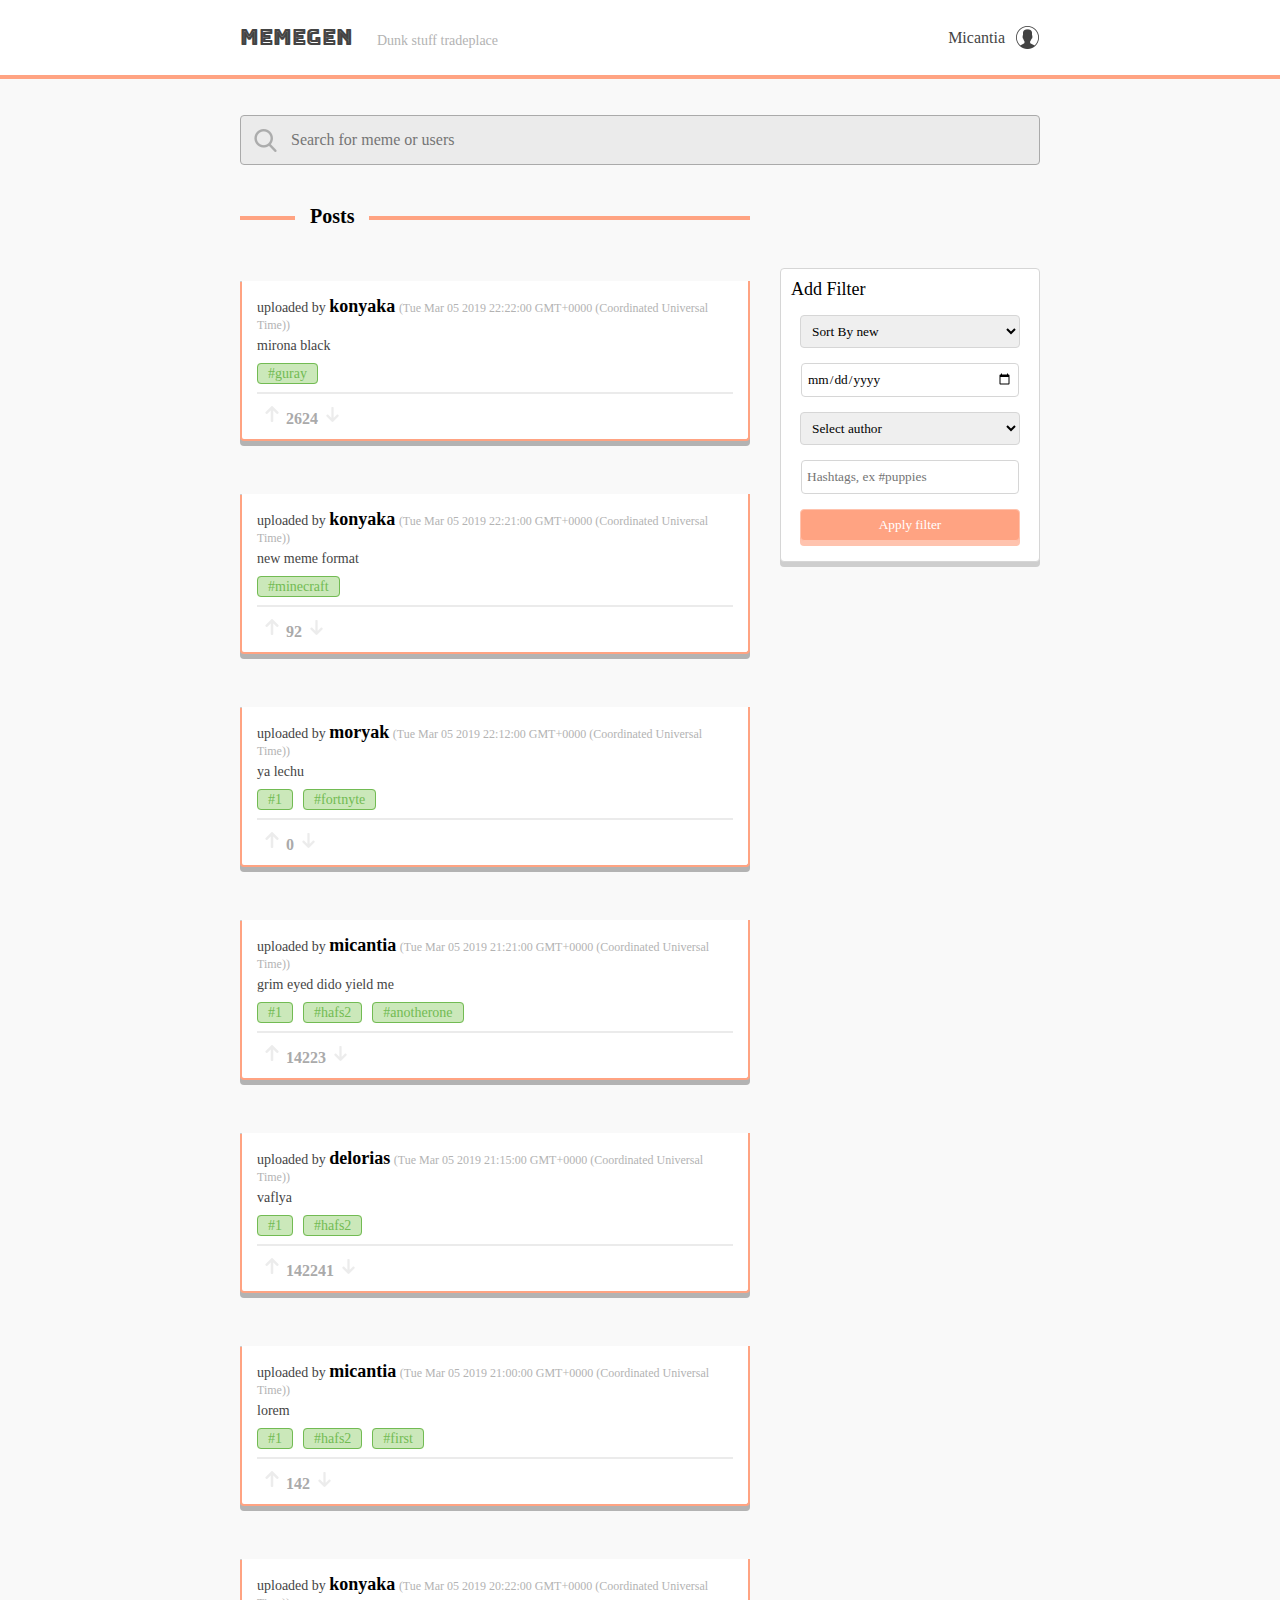
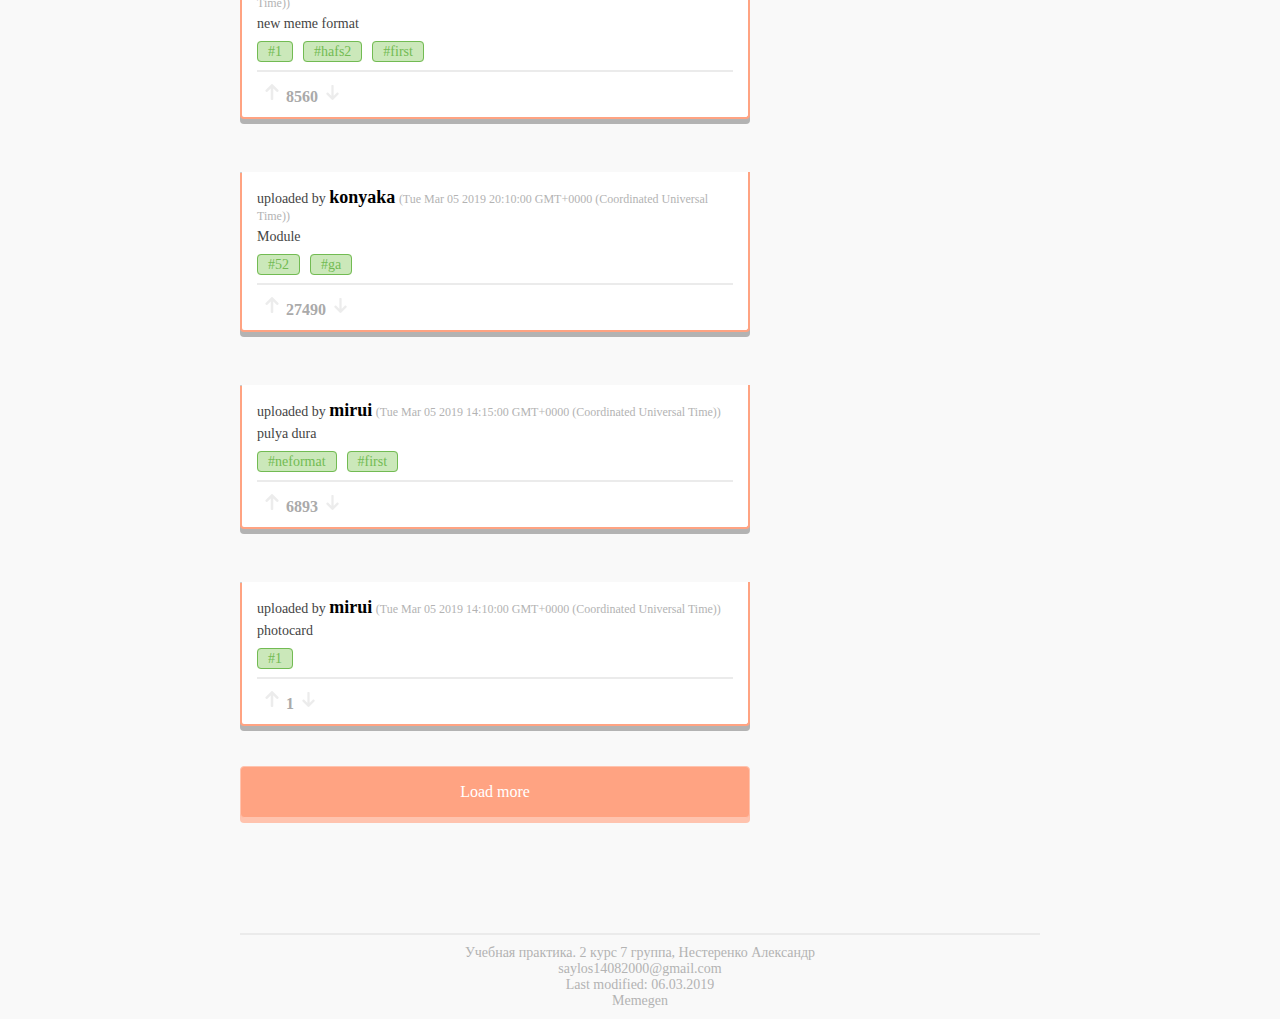
==== task6/index.html @ 1a8baa77 "task6" ====
<!DOCTYPE html>
<html lang="en">
<head>
    <meta charset="UTF-8">
    <title>Memegem | Create ur meme</title>
    <link rel="stylesheet" href="style/main.css">
    <link rel="stylesheet" href="style/feed.css">
    <script src="js/dynamicScroll.js"></script>
    <script src="js/posts.js"></script>
    <script src="js/PostsList.js"></script>

</head>
<body >
<div id="page-layout">
    <div id="page-header">
        <div id="header-inner-content">
            <div id="site-logo" class="fl_l">
                <a href="#"><span class="logo">Memegen</span></a>
                <span class="mini-desc">Dunk stuff tradeplace</span>
            </div>
            <div id="actions" class="fl_r">
                <div id="sign-in-btn">
                    <a href="#">Micantia</a>
                </div>
            </div>
            <div class="clear"></div>
        </div>
    </div>
    <div id="page-content">
        <div id="search-field">
            <input type="text" class="search-input" placeholder="Search for meme or users">
        </div>
        <div id="feed" class="fl_l">
            <div class="column-heading">
                <h1>Posts</h1>
            </div>
            <div id="posts" >

            </div>
            <div id="load-more-btn" class="big-button" onclick="iv.loadMore()">
                Load more
            </div>
        </div>
        <div id="filter-box" class="fl_r box">
            <p class="heading">
                Add Filter
            </p>
            <form action="" autocomplete="off">
                <p class="row">
                    <select class="input">
                        <option selected value="1">Sort By new</option>
                        <option value="2">Sort By rating</option>
                        <option value="3">Sort By Date</option>
                    </select>
                </p>
                <p class="row">
                    <input type="date" class="input">
                </p>
                <p class="row">
                   <select class="input" id="authors">
                       <option selected value="null">Select author</option>
                   </select>
                </p>
                <p class="row">
                    <input type="text" class="input" placeholder="Hashtags, ex #puppies">
                </p>
                <p class="row">
                    <button class="big-button"> Apply filter</button>
                </p>
            </form>
        </div>
        <div class="clear"></div>
    </div>
    <div id="page-footer">
        <div id="footer-inner-content">
            <p class="copyright">
                Учебная практика. 2 курс 7 группа, Нестеренко Александр
                <br>
                saylos14082000@gmail.com
                <br>
                Last modified: 06.03.2019
                <br>
                Memegen

            </p>
        </div>
    </div>
</div>
</body>

<script src="js/IndexView.js"></script>

</html>
---- task6/style/main.css ----
*{
    margin: 0;
    padding: 0;
    font-family: "Trebuchet MS";
}

@font-face {
    font-family: "Bungee";
    src: url("fonts/Bungee-Inline.otf");
}
h1 { font-size: 20px; }
body{
    background: #f9f9f9;
}

#page-header {
    height: 75px;
    background: #ffffff;
    border-bottom: 4px solid #ffa382;
    position: fixed;
    top: 0;
    left: 0;
    width: 100%;
    z-index: 2;
}
#page-header #header-inner-content {
    max-width: 800px;
    padding: 0 10px;
    margin: 0 auto;
}

#page-header #header-inner-content #site-logo {
    line-height: 75px;
}
#page-header #header-inner-content #site-logo a{
    text-decoration: none;
}
#page-header #header-inner-content #site-logo span.logo{
    font-family: "Bungee";
    font-size: 22px;
    color: #444444;
}

#page-header #header-inner-content #site-logo span.mini-desc{
    color: #b3b3b3;
    font-size: 14px;
    font-weight: normal;
    padding-left: 20px;
}

#page-header #header-inner-content #actions{
    line-height: 75px;
}

#page-header #header-inner-content #sign-in-btn {
    padding: 0 35px 0 0;
    background: url("../res/user-icon.png") center right 1px no-repeat;
}
#page-header #header-inner-content #sign-in-btn a{
    text-decoration: none;
    color: #444444;
}
#page-header #header-inner-content #sign-in-btn a:hover{
    text-decoration: underline;
}

#page-content { margin-top: 115px; }


#page-footer {
    margin-top: 40px;
}
#page-footer #footer-inner-content{
    max-width: 800px;
    margin: 0 auto;
    border-top: 2px solid #ebebeb;
}
#page-footer #footer-inner-content p.copyright{
    color: #b3b3b3;
    font-size: 14px;
    text-align: center;
    padding: 10px;
}

.upvote{
    background: url("../res/up-arrow.png") center center no-repeat;
}
.upvote:hover {
    cursor: pointer;
    background: url("../res/up-arrow-active.png") center center no-repeat;
}
.downvote {
    background: url("../res/down-arrow.png") center center no-repeat;
}
.downvote:hover {
    cursor: pointer;
    background: url("../res/down-arrow-active.png") center center no-repeat;
}

.column-heading{}
.column-heading h1 {
    position: relative;
    z-index: 1;
    overflow: hidden;
    padding-left: 70px;
    margin-bottom: 40px;
}
.column-heading h1:before,
.column-heading h1:after {
    content: '';
    display: inline-block;
    width: 100%;
    height: 4px;
    background: #ffa382;
    z-index: -1;
    position: relative;
    vertical-align: middle;
}
.column-heading h1:before {
    right: 15px;
    margin: 0 0 0 -100%;
}
.column-heading h1:after {
    left: 15px;
    margin: 0 -100% 0 0;
}
.divider {
    margin: 10px 0;
    height: 2px;
    background: #ebebeb;
}
.hashtag {
    font-size: 14px;
    color: #72bb53;
    background: #cbe8ba;
    border: 1px solid #72bb53;
    -webkit-border-radius: 4px;
    -moz-border-radius: 4px;
    border-radius: 4px;
    padding: 2px 10px;
    text-decoration: none;
    margin-right: 10px;
}
.box {
    background: #ffffff;
    -webkit-border-radius: 4px;
    -moz-border-radius: 4px;
    border-radius: 4px;
    box-shadow: 0 5px 0 #cecece;
}
.big-button{
    color: #ffffff;
    text-align: center;
    background: #ffa382;
    -webkit-border-radius: 4px;
    -moz-border-radius: 4px;
    border-radius: 4px;
    border: 1px solid #ffc3ae;
    -webkit-box-shadow: 0 5px 0 #ffc3ae ;
    -moz-box-shadow: 0 5px 0 #ffc3ae;
    box-shadow: 0 5px 0 #ffc3ae;
}
.big-button:hover{
    cursor: pointer;
}
.fl_r{
    float: right;
}
.fl_l{
    float: left;
}
.clear{
    clear: both;
}
---- task6/style/feed.css ----
#page-content {
    max-width: 800px;
    margin: 115px auto;
    position: relative;
}
#page-content #search-field {
    margin-bottom: 40px;
}
#page-content #search-field input[type=text].search-input {
    display: block;
    width: 733px;
    padding: 15px 15px 15px 50px;
    background: url("../res/search-icon.png")  no-repeat 13px 13px #ebebeb;
    border: 1px solid #aaaaaa;
    -webkit-border-radius: 4px;
    -moz-border-radius: 4px;
    border-radius: 4px;
    outline: none;
    font-size: 16px;
}
#page-content #search-field input[type=text].search-input:focus {
    border: 1px solid #777575;
}

#page-content #feed {
    width: 510px;
}

#page-content #feed .feed-row{
    margin-bottom: 40px;
}
#page-content #feed .feed-row img{
    max-width: 508px;
    border:  1px solid #cecece;
    border-bottom: 0;
}
#page-content #feed .feed-row .post-info {
    border: 2px solid #ffa382;
    border-top: 0;
    background: #ffffff;
    -webkit-border-radius: 0 0 4px 4px;
    -moz-border-radius: 0 0 4px 4px;
    border-radius: 0 0 4px 4px;
    padding: 15px;
    margin-top: -5px;
    -webkit-box-shadow: 0 5px 0 #b3b3b3;
    -moz-box-shadow: 0 5px 0 #b3b3b3;
    box-shadow: 0 5px 0 #b3b3b3;
}
#page-content #feed .feed-row .post-info p.author{
    font-size: 14px;
    color: #444444;
    margin-bottom: 5px;
}

#page-content #feed .feed-row .post-info p.author a {
    font-size: 18px;
    color: #000000;
    text-decoration: none;
    font-weight: bold;
}
#page-content #feed .feed-row .post-info p.author span.date{
    color: #b3b3b3;
    font-size: 12px;
}
#page-content #feed .feed-row .post-info p.post-description {
    margin-bottom: 10px;
    font-size: 14px;
    color: #444444;
}
#page-content #feed .feed-row .post-info .post-hashtags {}
#page-content #feed .feed-row .post-info .post-actions {
    padding: 0 5px;
    height: 20px;
}
#page-content #feed .feed-row .post-info .post-actions .action-btn {
    height: 20px;
    width: 20px;
    display: inline-block;
}
#page-content #feed .feed-row .post-info .post-actions .post-rating {
    display: inline-block;
    color: #aaaaaa;
    font-weight: bold;
}
#page-content #feed #load-more-btn {
    line-height: 50px;
}
#page-content #filter-box {
    margin-top: 63px;
    width: 238px;
    border: 1px solid #d6d6d6;
    padding: 10px 10px 20px;
    right: 0;
}
#page-content #filter-box .heading{
    font-size: 18px;
}
#page-content #filter-box .row {
    margin-top: 15px;
    text-align: center;
}
#page-content #filter-box select{
    width: 220px;
    padding: 7px;

}
#page-content #filter-box input{
    width: 206px;
    height: 32px;
    padding: 0 5px;
}
#page-content #filter-box button {
    width: 220px;
    height: 32px;
}

#page-content #filter-box #author-prompt {
    position: absolute;
    background: #ffffff;
    top: 0;
    width: 206px;
    height: 50px;
     -webkit-border-radius: 4px;
    -moz-border-radius: 4px;
    border-radius: 4px;
    border: 1px solid #d6d6d6;
}

#page-content #filter-box .input {
    -webkit-border-radius: 4px;
    -moz-border-radius: 4px;
    border-radius: 4px;
    outline: none;
    border: 1px solid #d6d6d6;
}

#page-content #filter-box .input:focus{
    border: 1px solid #aaaaaa;
}
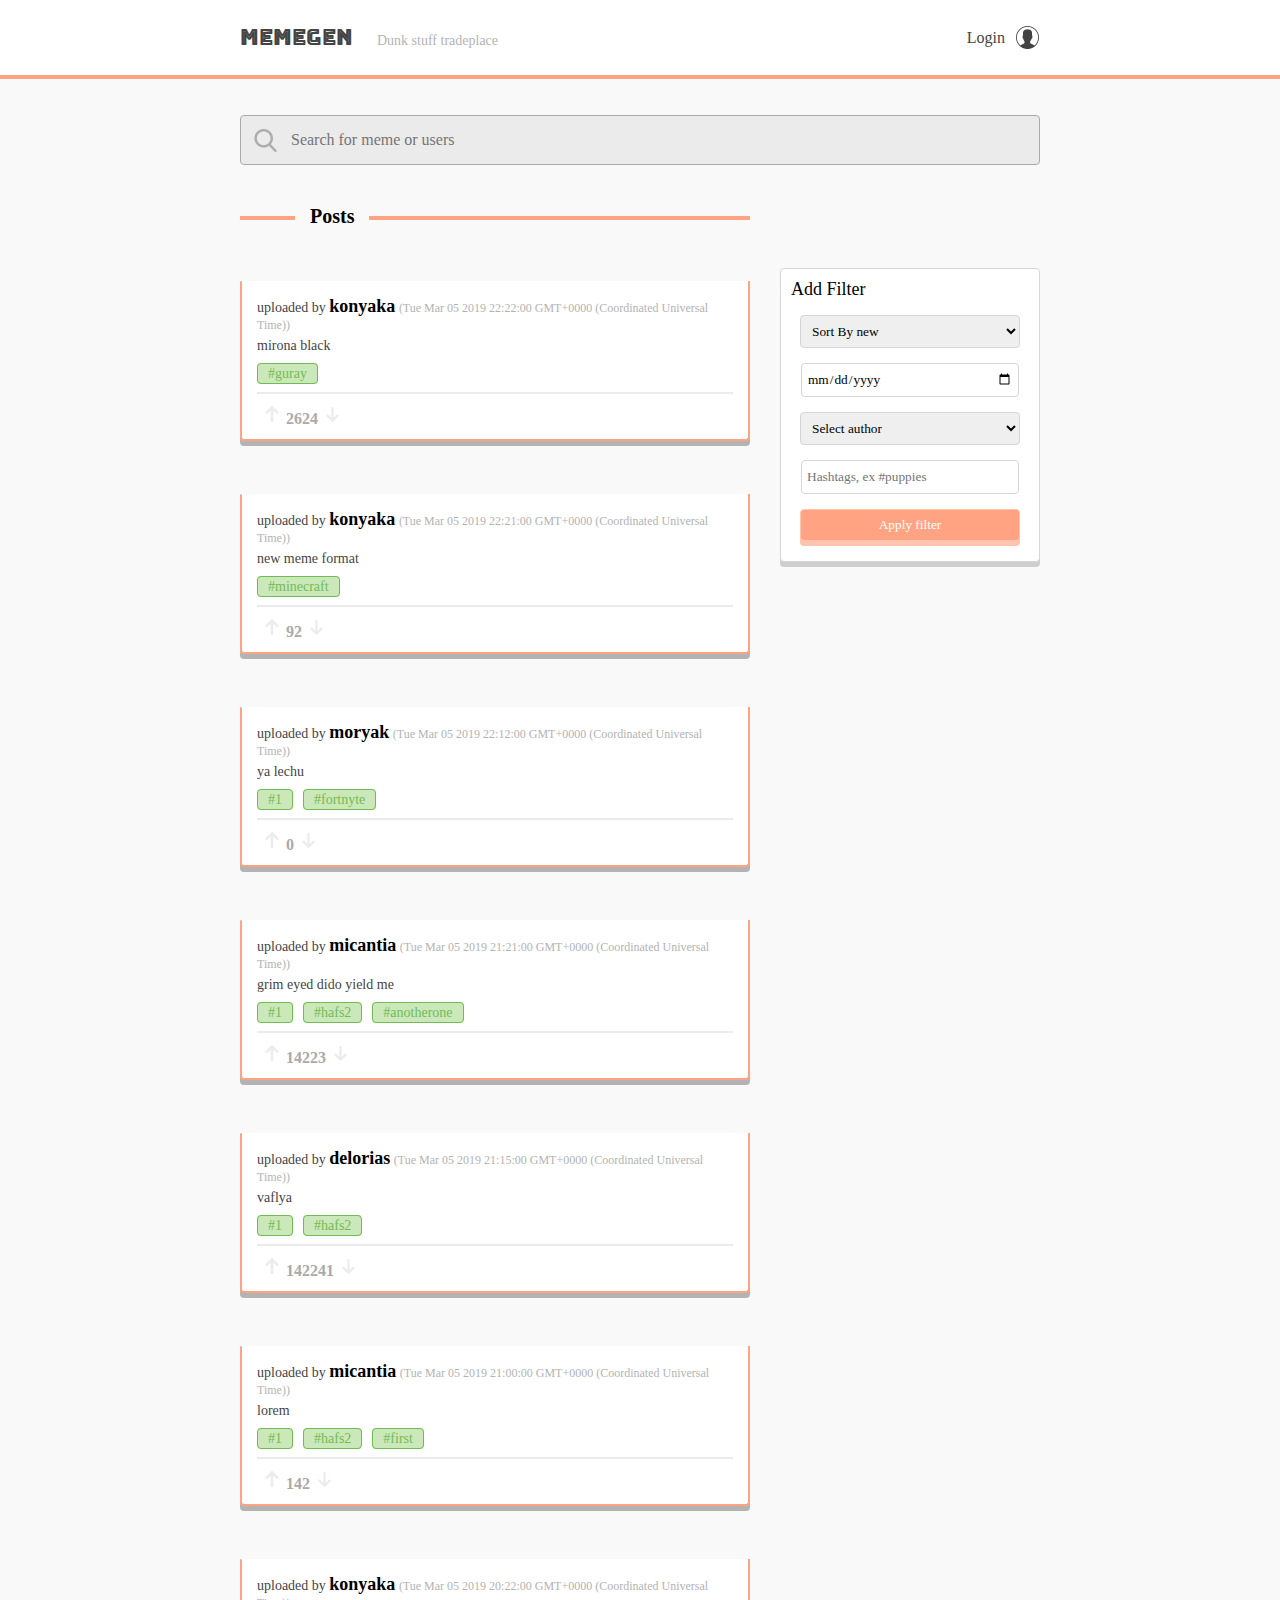
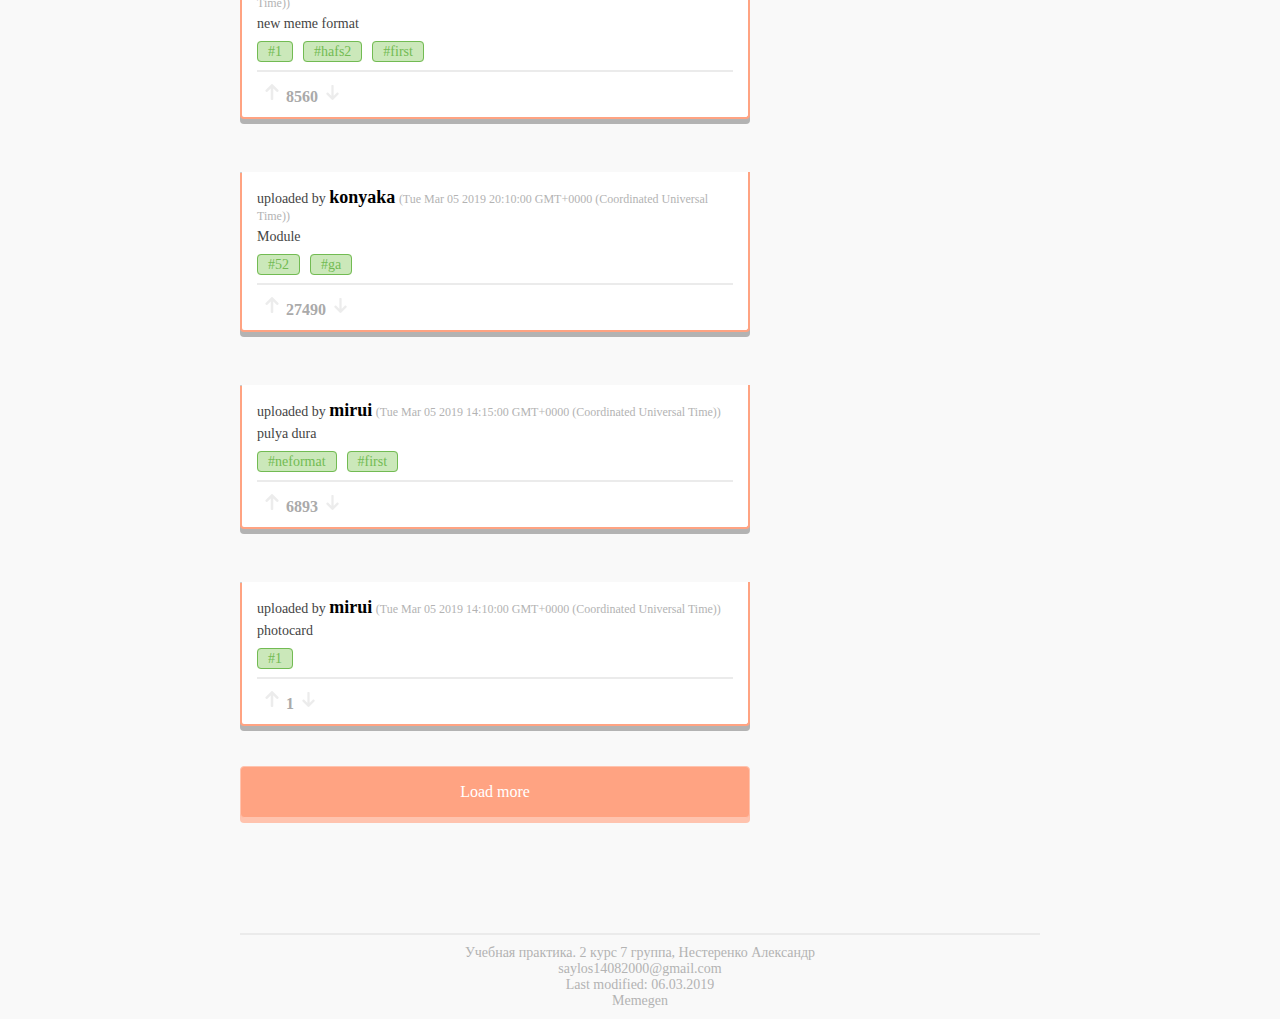
==== commit dd76ac52: "task6" ====
--- a/task6/index.html
+++ b/task6/index.html
@@ -7,8 +7,9 @@
     <link rel="stylesheet" href="style/feed.css">
     <script src="js/dynamicScroll.js"></script>
     <script src="js/posts.js"></script>
+    <script src="js/LSPosts.js"></script>
     <script src="js/PostsList.js"></script>
-
+    
 </head>
 <body >
 <div id="page-layout">
@@ -20,7 +21,7 @@
             </div>
             <div id="actions" class="fl_r">
                 <div id="sign-in-btn">
-                    <a href="#">Micantia</a>
+                    <a href="auth.html">Login</a>
                 </div>
             </div>
             <div class="clear"></div>
@@ -37,7 +38,7 @@
             <div id="posts" >
 
             </div>
-            <div id="load-more-btn" class="big-button" onclick="iv.loadMore()">
+            <div id="load-more-btn" class="big-button" onclick="pv.loadMore()">
                 Load more
             </div>
         </div>
@@ -88,6 +89,6 @@
 </div>
 </body>
 
-<script src="js/IndexView.js"></script>
+<script src="js/PostsView.js"></script>
 
 </html>--- a/task6/style/main.css
+++ b/task6/style/main.css
@@ -51,16 +51,23 @@
 #page-header #header-inner-content #actions{
     line-height: 75px;
 }
-
+#page-header #header-inner-content #actions div {
+    display: inline-block;
+    margin-left: 10px;
+    padding: 0 35px 0 0;
+}
+#page-header #header-inner-content #add-post-btn {
+    background: url("../res/plus.png") center right 1px no-repeat;
+}
 #page-header #header-inner-content #sign-in-btn {
-    padding: 0 35px 0 0;
+    
     background: url("../res/user-icon.png") center right 1px no-repeat;
 }
-#page-header #header-inner-content #sign-in-btn a{
+#page-header #header-inner-content div a{
     text-decoration: none;
     color: #444444;
 }
-#page-header #header-inner-content #sign-in-btn a:hover{
+#page-header #header-inner-content div a:hover{
     text-decoration: underline;
 }
 
